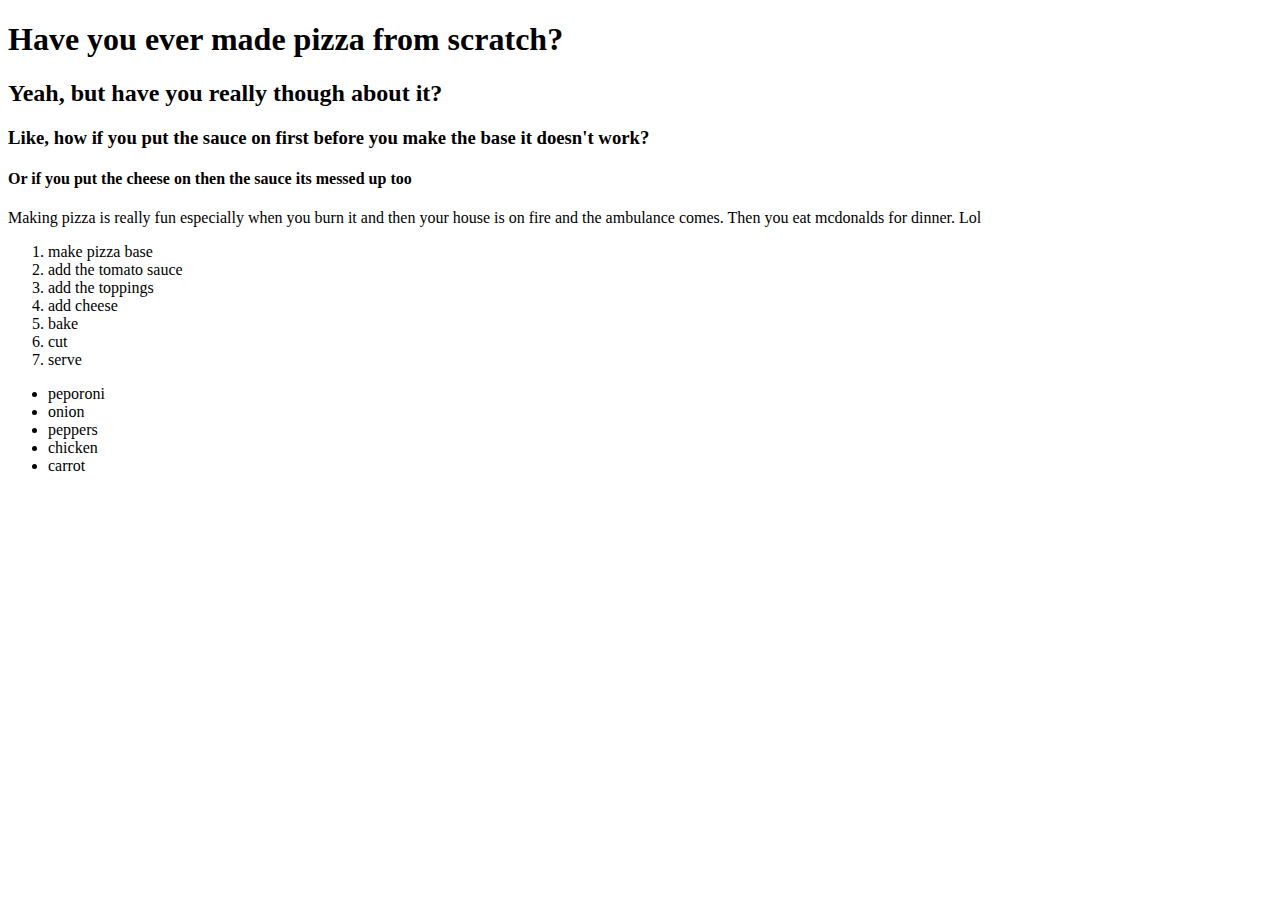
==== index.html @ d9acbb7e "add unordered list" ====
<!DOCTYPE html>
<html lang="en">
    <head>
        <meta charset="UTF-8">
        <meta http-equiv="X-UA-Compatible" content="IE-edge">
        <meta name="viewport" content="width=device-width,initial-scale=1.0">
        <title>Pizza Party</title>
    </head>
    <body>
        <h1>Have you ever made pizza from scratch?</h1>
        <h2>Yeah, but have you really though about it?</h2>
        <h3>Like, how if you put the sauce on first before you make the base it doesn't work?</h3>
        <h4>Or if you put the cheese on then the sauce its messed up too</h4>
            <p>Making pizza is really fun especially when you burn it and then your house is on
            fire and the ambulance comes. Then you eat mcdonalds for dinner. Lol
            </p>
        <ol>  
           <li>make pizza base</li>
           <li>add the tomato sauce</li>
           <li>add the toppings</li>
           <li>add cheese</li>
           <li>bake</li>
           <li>cut</li>
           <li>serve</li>   
        </ol> 
        <ul>
            <li>peporoni</li>
            <li>onion</li>
            <li>peppers</li>
            <li>chicken</li>
            <li>carrot</li>
        </ul>
    </body>
</html>
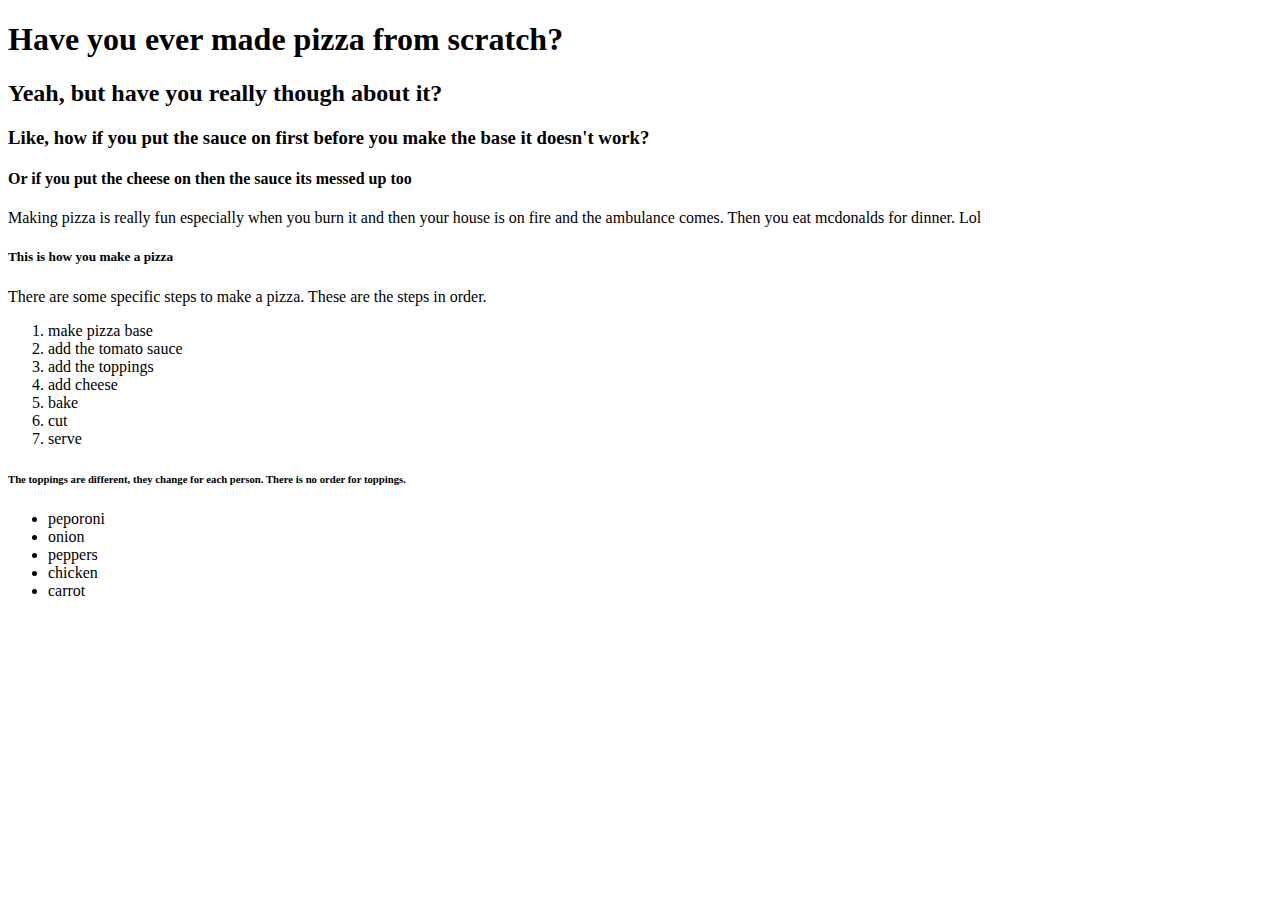
==== commit 8c9da1e8: "Update index.html" ====
--- a/index.html
+++ b/index.html
@@ -14,6 +14,8 @@
             <p>Making pizza is really fun especially when you burn it and then your house is on
             fire and the ambulance comes. Then you eat mcdonalds for dinner. Lol
             </p>
+        <h5>This is how you make a pizza</h5>    
+        <p>There are some specific steps to make a pizza. These are the steps in order.</p>
         <ol>  
            <li>make pizza base</li>
            <li>add the tomato sauce</li>
@@ -23,6 +25,7 @@
            <li>cut</li>
            <li>serve</li>   
         </ol> 
+        <h6>The toppings are different, they change for each person. There is no order for toppings.</h6>
         <ul>
             <li>peporoni</li>
             <li>onion</li>
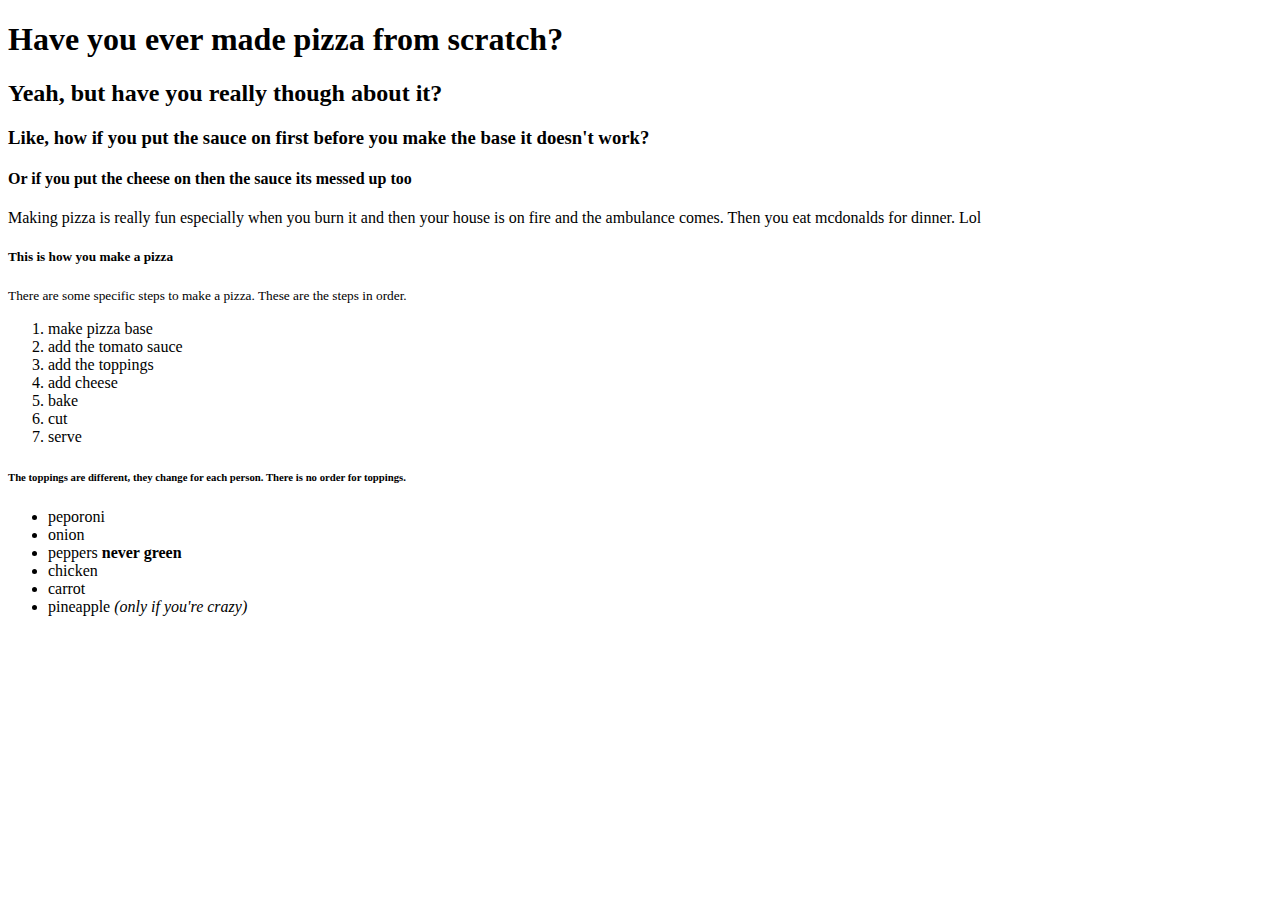
==== commit b48c9e76: "inline elements" ====
--- a/index.html
+++ b/index.html
@@ -15,7 +15,7 @@
             fire and the ambulance comes. Then you eat mcdonalds for dinner. Lol
             </p>
         <h5>This is how you make a pizza</h5>    
-        <p>There are some specific steps to make a pizza. These are the steps in order.</p>
+        <small><p>There are some specific steps to make a pizza. These are the steps in order.</p></small>
         <ol>  
            <li>make pizza base</li>
            <li>add the tomato sauce</li>
@@ -29,9 +29,10 @@
         <ul>
             <li>peporoni</li>
             <li>onion</li>
-            <li>peppers</li>
+            <li>peppers<strong> never green</strong></li>
             <li>chicken</li>
             <li>carrot</li>
+            <li>pineapple<em> (only if you're crazy)</em></li>
         </ul>
     </body>
 </html>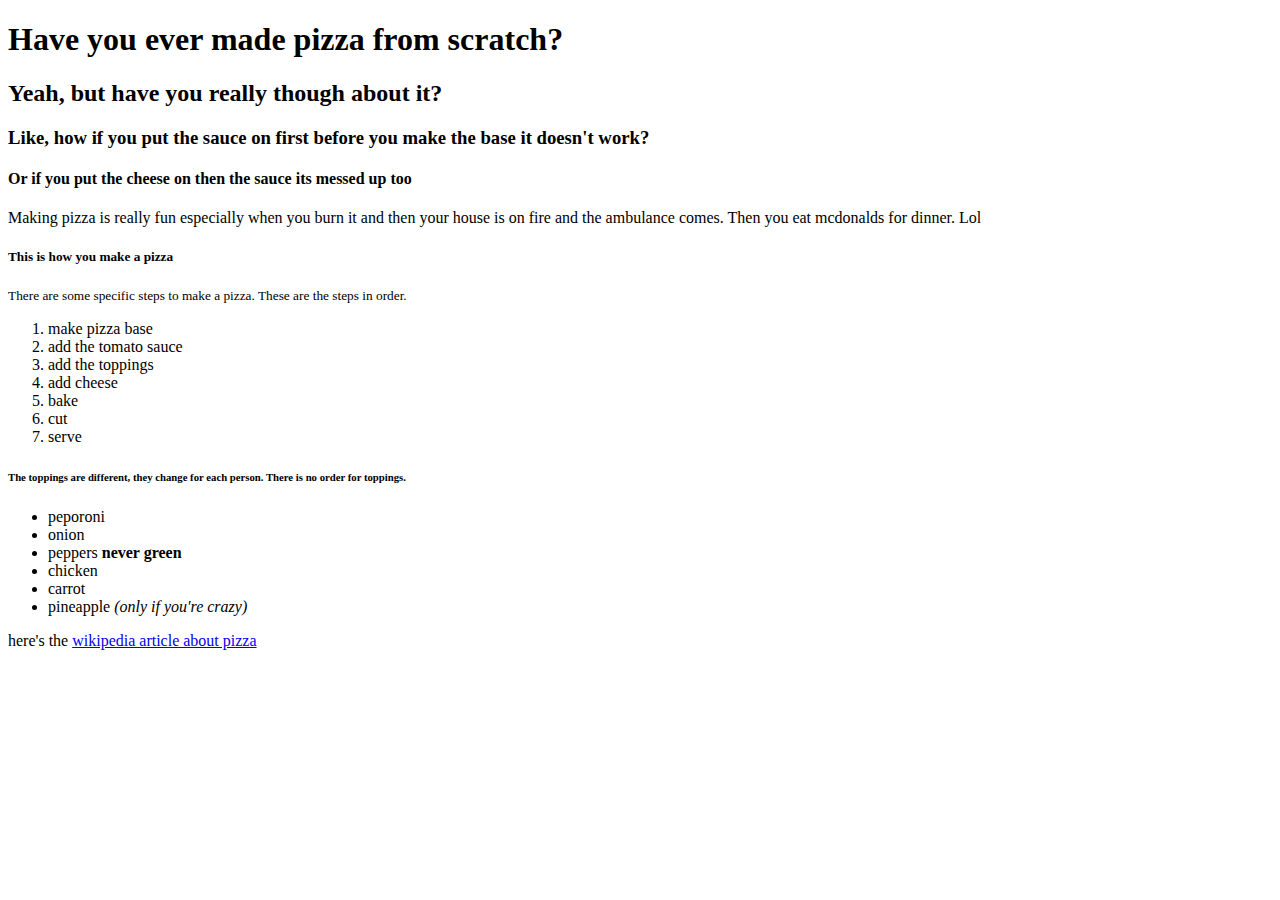
==== commit 04621a5b: "add external website" ====
--- a/index.html
+++ b/index.html
@@ -6,6 +6,7 @@
         <meta name="viewport" content="width=device-width,initial-scale=1.0">
         <title>Pizza Party</title>
     </head>
+
     <body>
         <h1>Have you ever made pizza from scratch?</h1>
         <h2>Yeah, but have you really though about it?</h2>
@@ -14,6 +15,7 @@
             <p>Making pizza is really fun especially when you burn it and then your house is on
             fire and the ambulance comes. Then you eat mcdonalds for dinner. Lol
             </p>
+
         <h5>This is how you make a pizza</h5>    
         <small><p>There are some specific steps to make a pizza. These are the steps in order.</p></small>
         <ol>  
@@ -25,6 +27,7 @@
            <li>cut</li>
            <li>serve</li>   
         </ol> 
+
         <h6>The toppings are different, they change for each person. There is no order for toppings.</h6>
         <ul>
             <li>peporoni</li>
@@ -34,5 +37,7 @@
             <li>carrot</li>
             <li>pineapple<em> (only if you're crazy)</em></li>
         </ul>
+
+         <p>here's the <a href="https://en.wikipedia.org/wiki/Pizza" target="_blank">wikipedia article about pizza</a></p>
     </body>
 </html>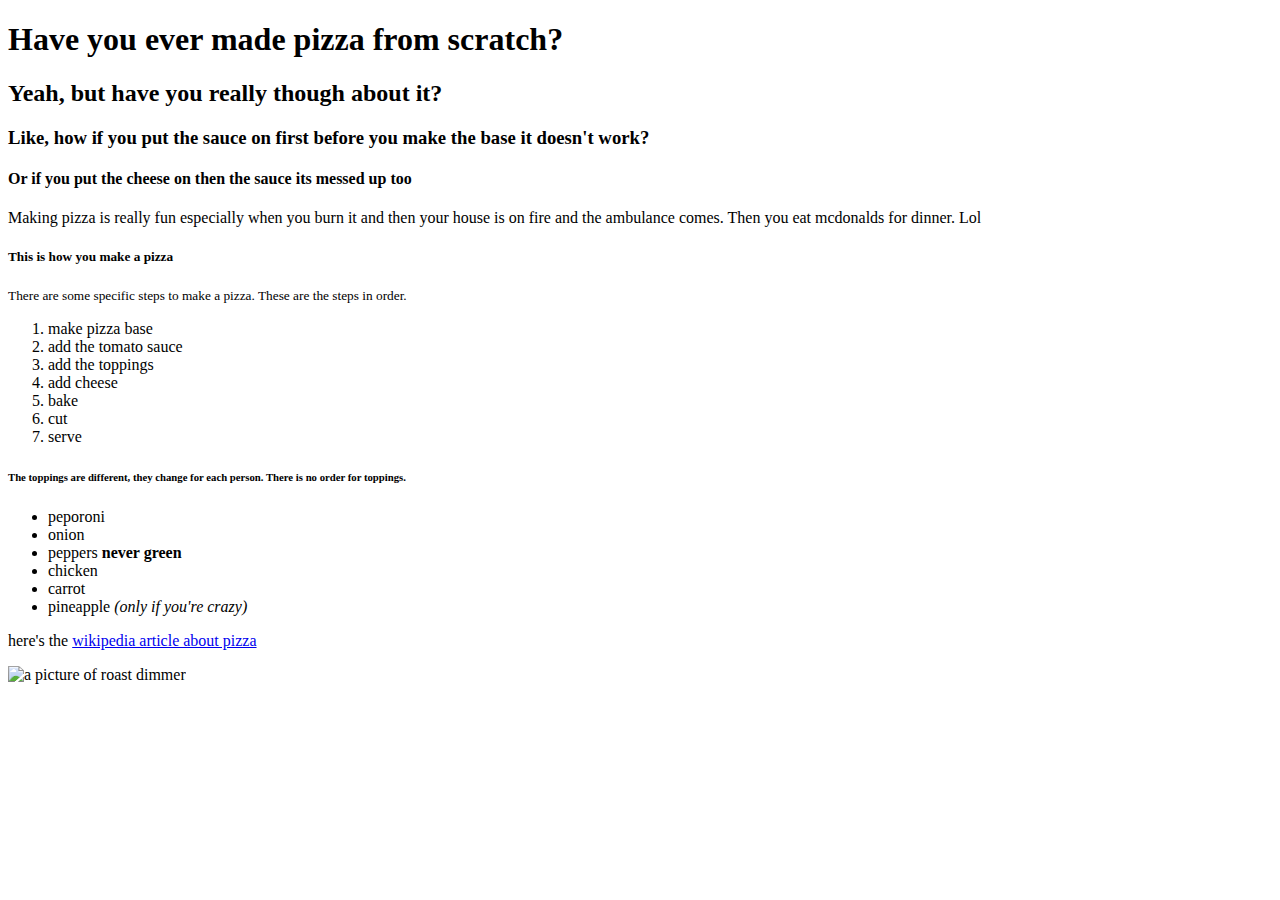
==== commit 2f74d432: "add image" ====
--- a/index.html
+++ b/index.html
@@ -39,5 +39,6 @@
         </ul>
 
          <p>here's the <a href="https://en.wikipedia.org/wiki/Pizza" target="_blank">wikipedia article about pizza</a></p>
-    </body>
+         <img src="IMG_8731.jpeg" alt="a picture of roast dimmer">
+        </body>
 </html>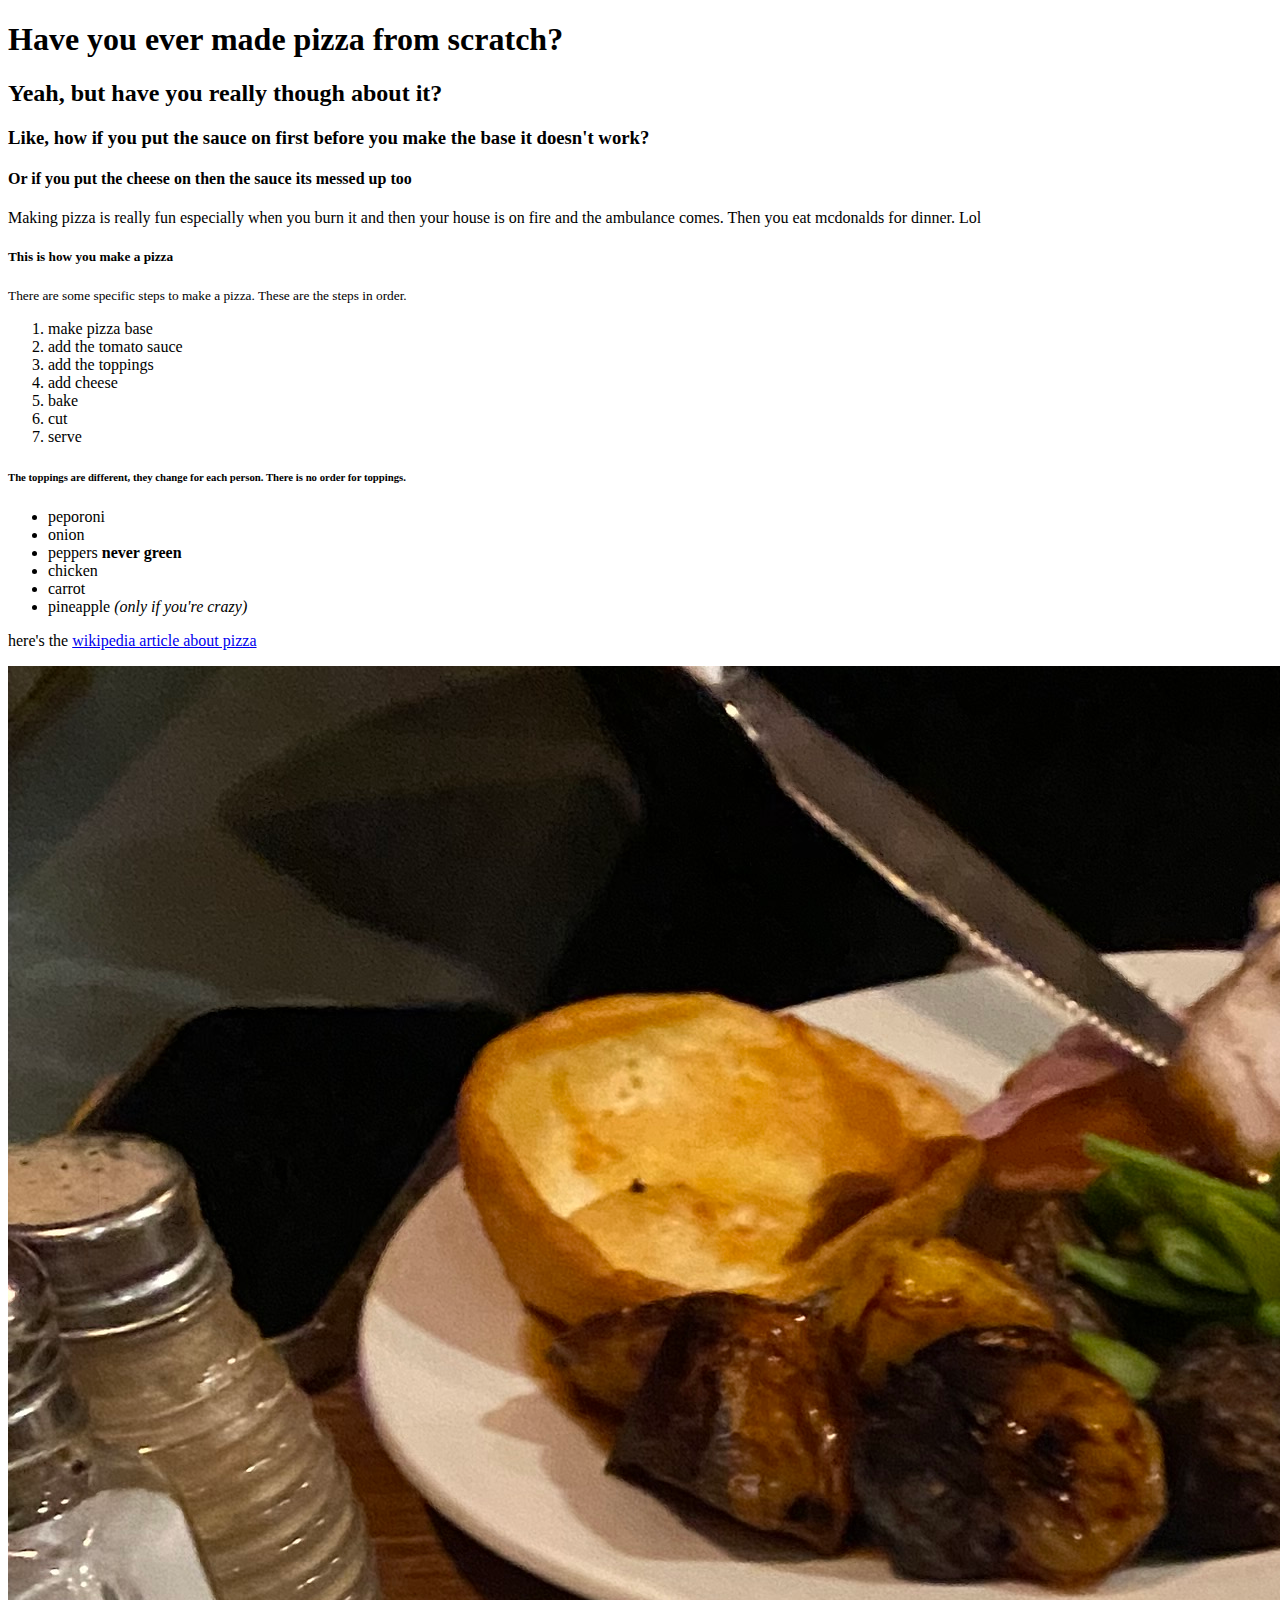
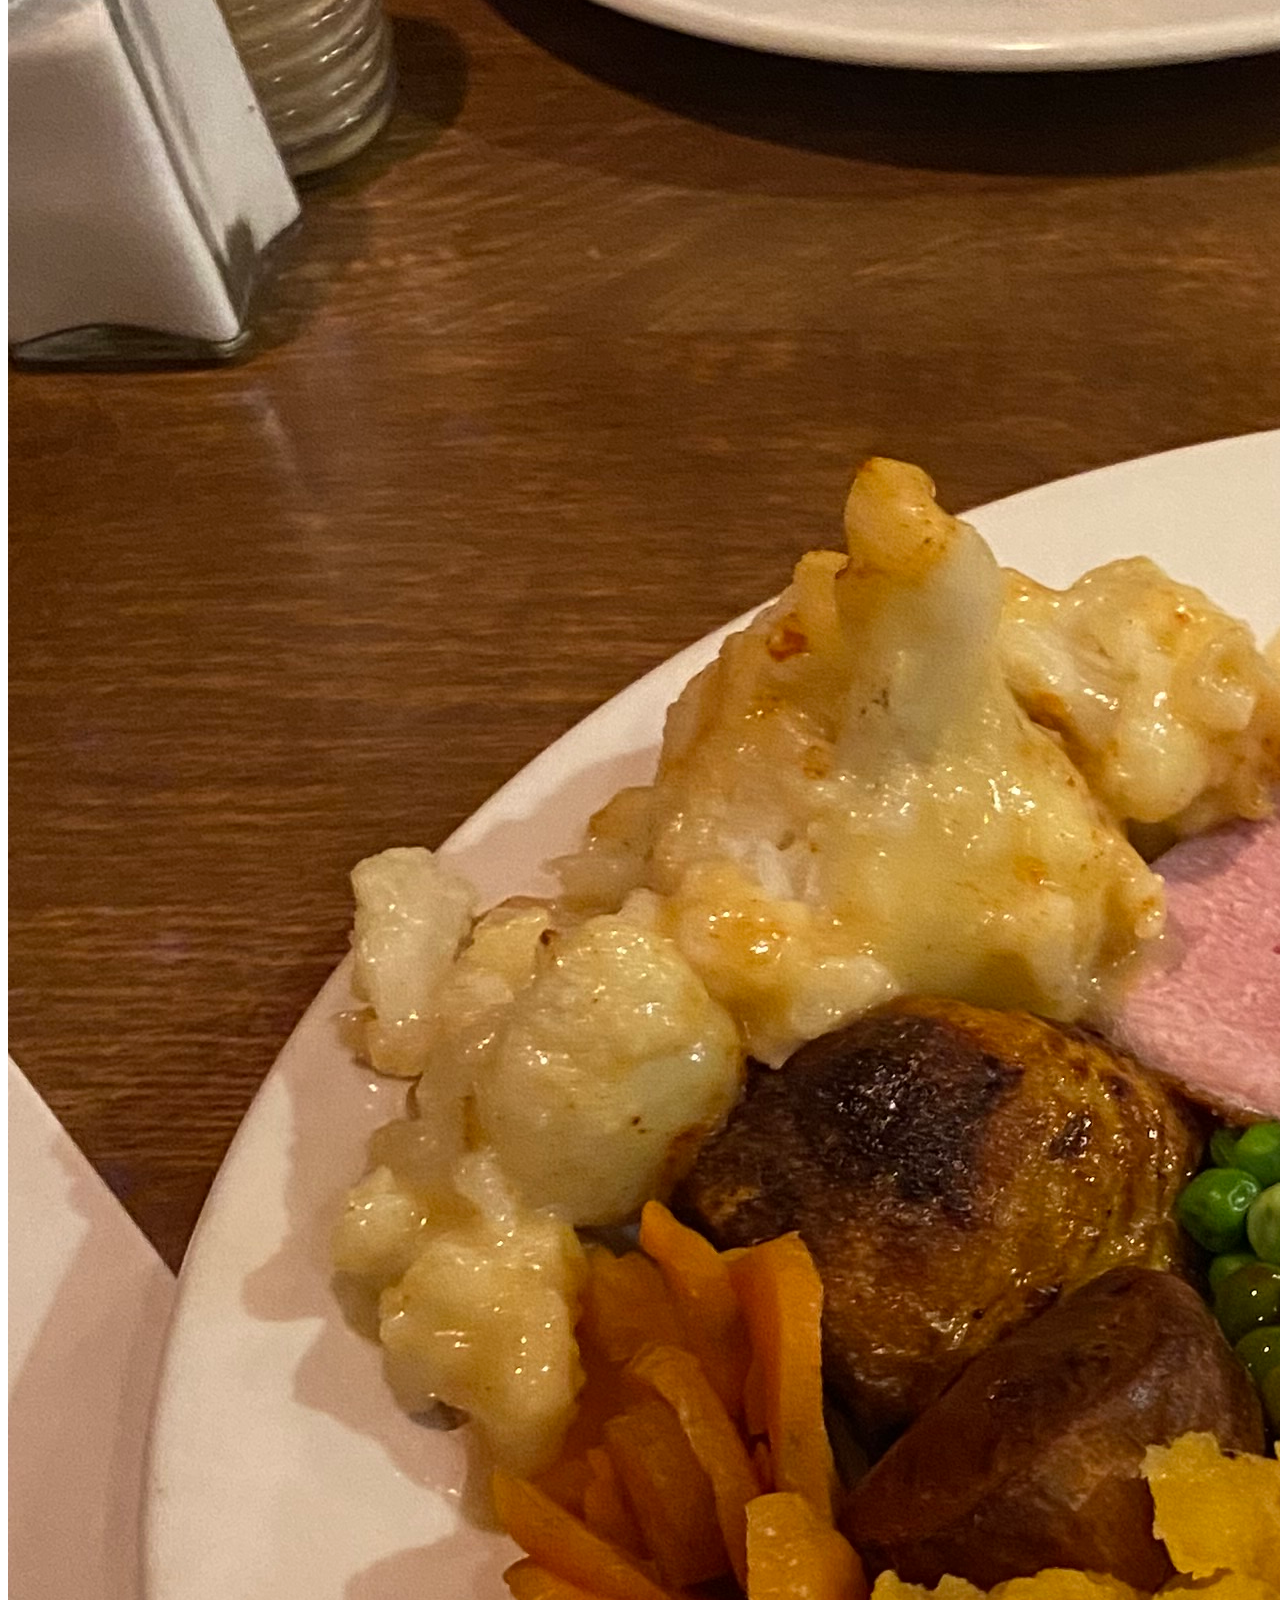
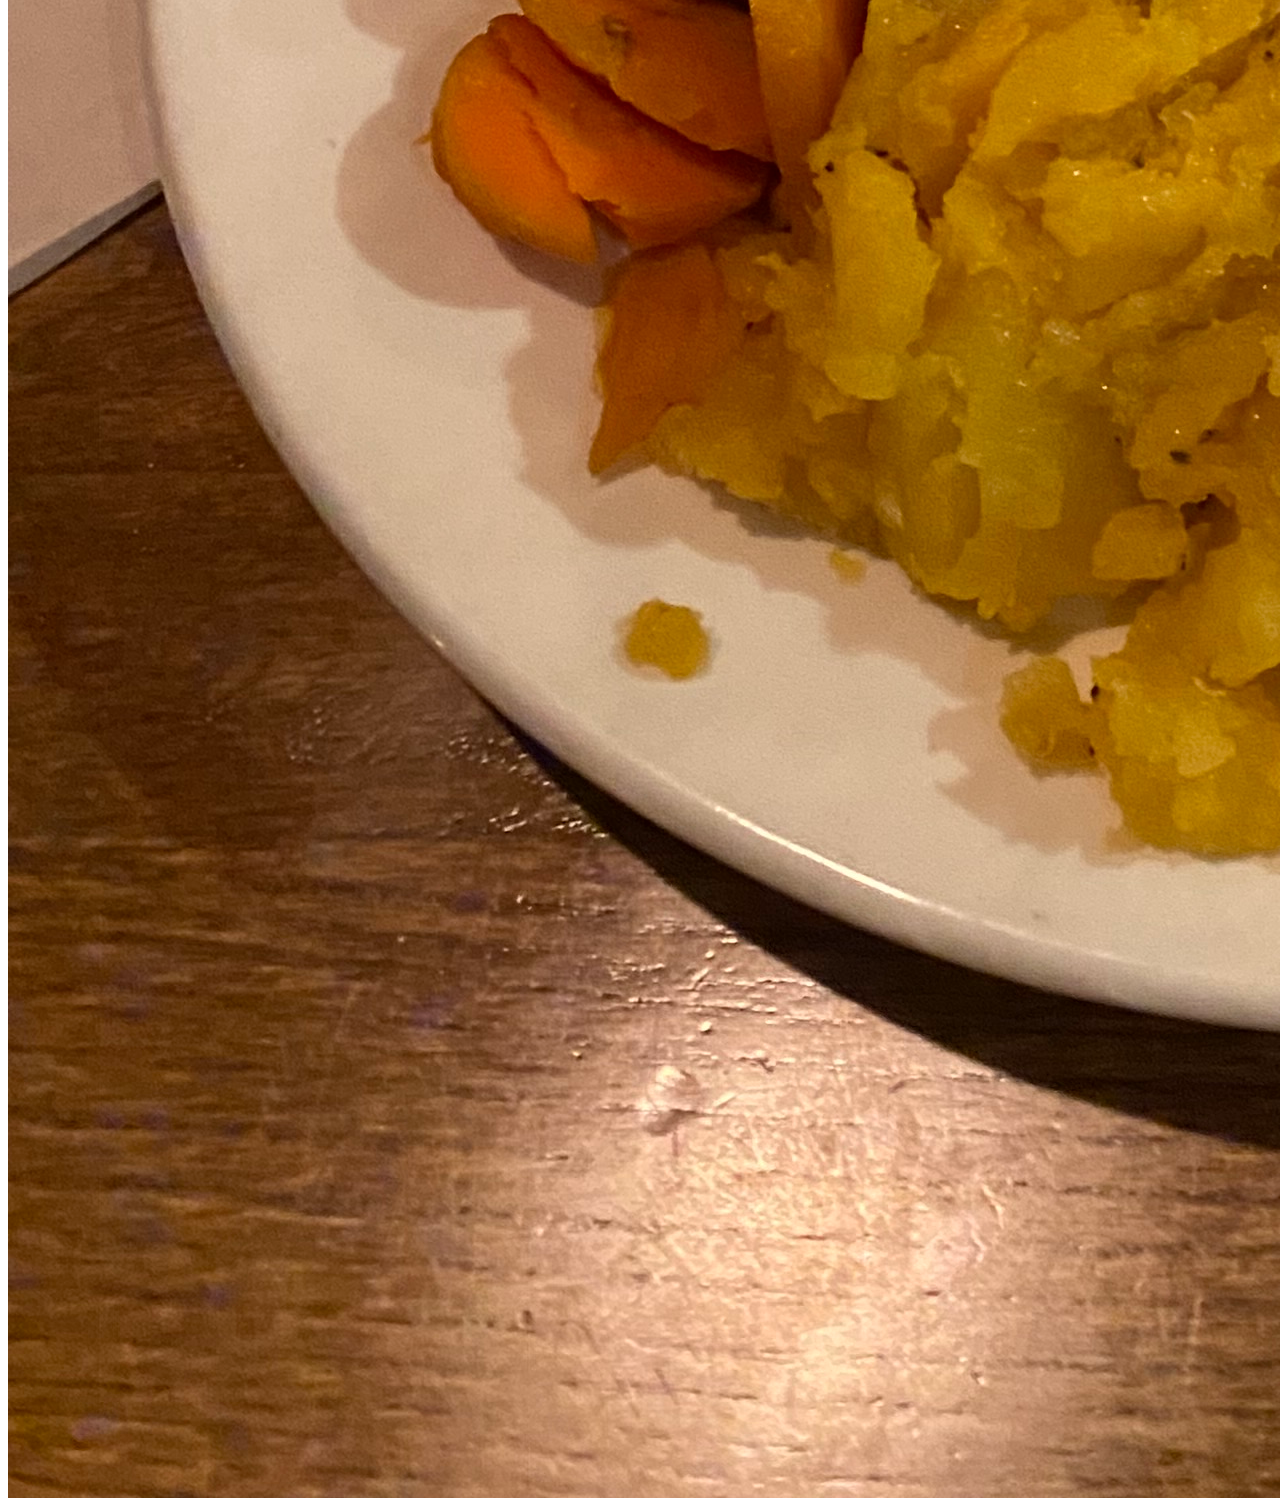
==== commit 89678c85: "Added image 2" ====
--- a/index.html
+++ b/index.html
@@ -39,6 +39,6 @@
         </ul>
 
          <p>here's the <a href="https://en.wikipedia.org/wiki/Pizza" target="_blank">wikipedia article about pizza</a></p>
-         <img src="IMG_8731.jpeg" alt="a picture of roast dimmer">
-        </body>
+         <img src="IMG_8731.jpeg" alt="a picture of roast dinner">
+        </body> 
 </html>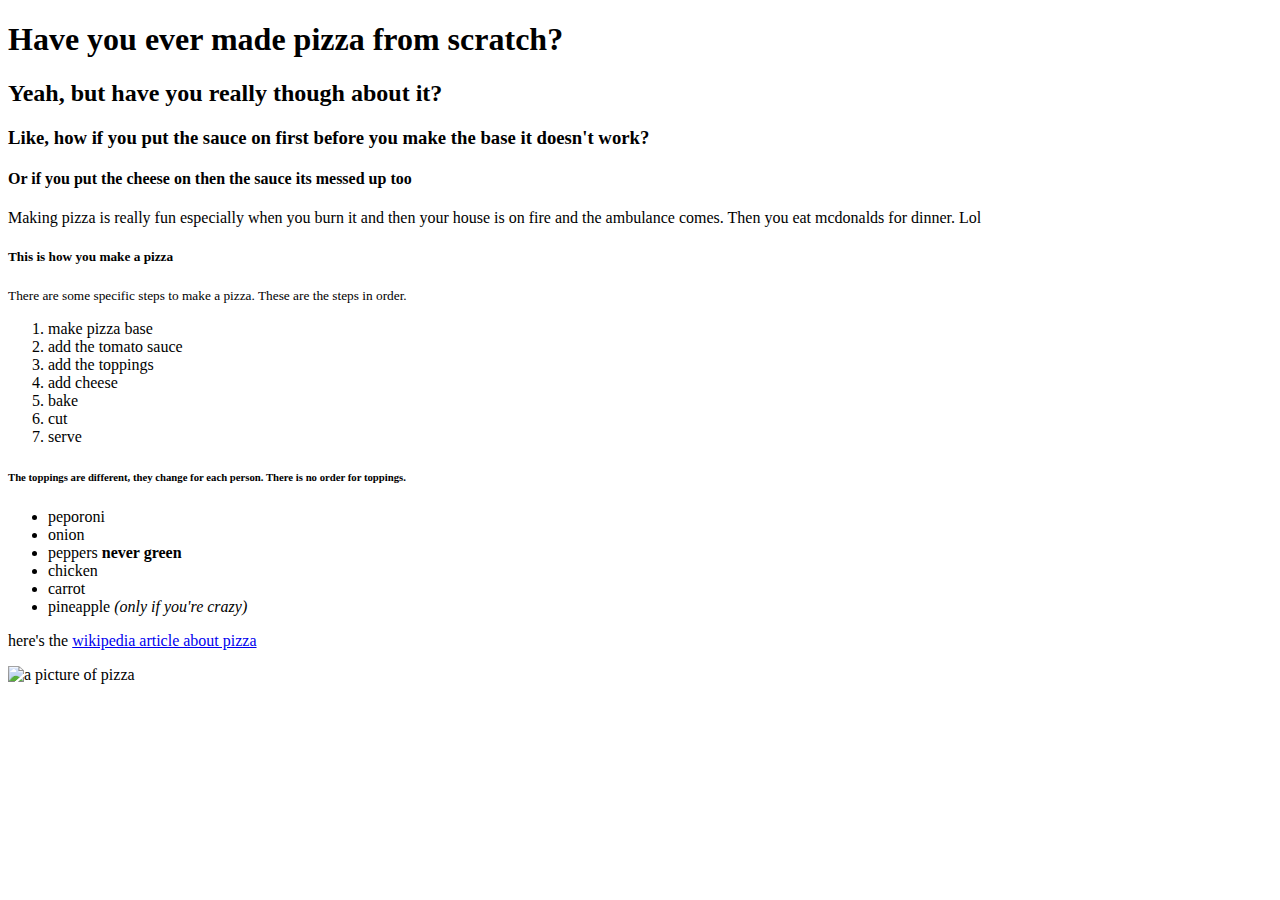
==== commit a0bcadb3: "Added image 3" ====
--- a/index.html
+++ b/index.html
@@ -39,6 +39,6 @@
         </ul>
 
          <p>here's the <a href="https://en.wikipedia.org/wiki/Pizza" target="_blank">wikipedia article about pizza</a></p>
-         <img src="IMG_8731.jpeg" alt="a picture of roast dinner">
+         <img src="1400x919-MargaritaPizza-555a4065-2573-4b41-bcf3-7193cd095d8f-0-1400x919" alt="a picture of pizza">
         </body> 
 </html>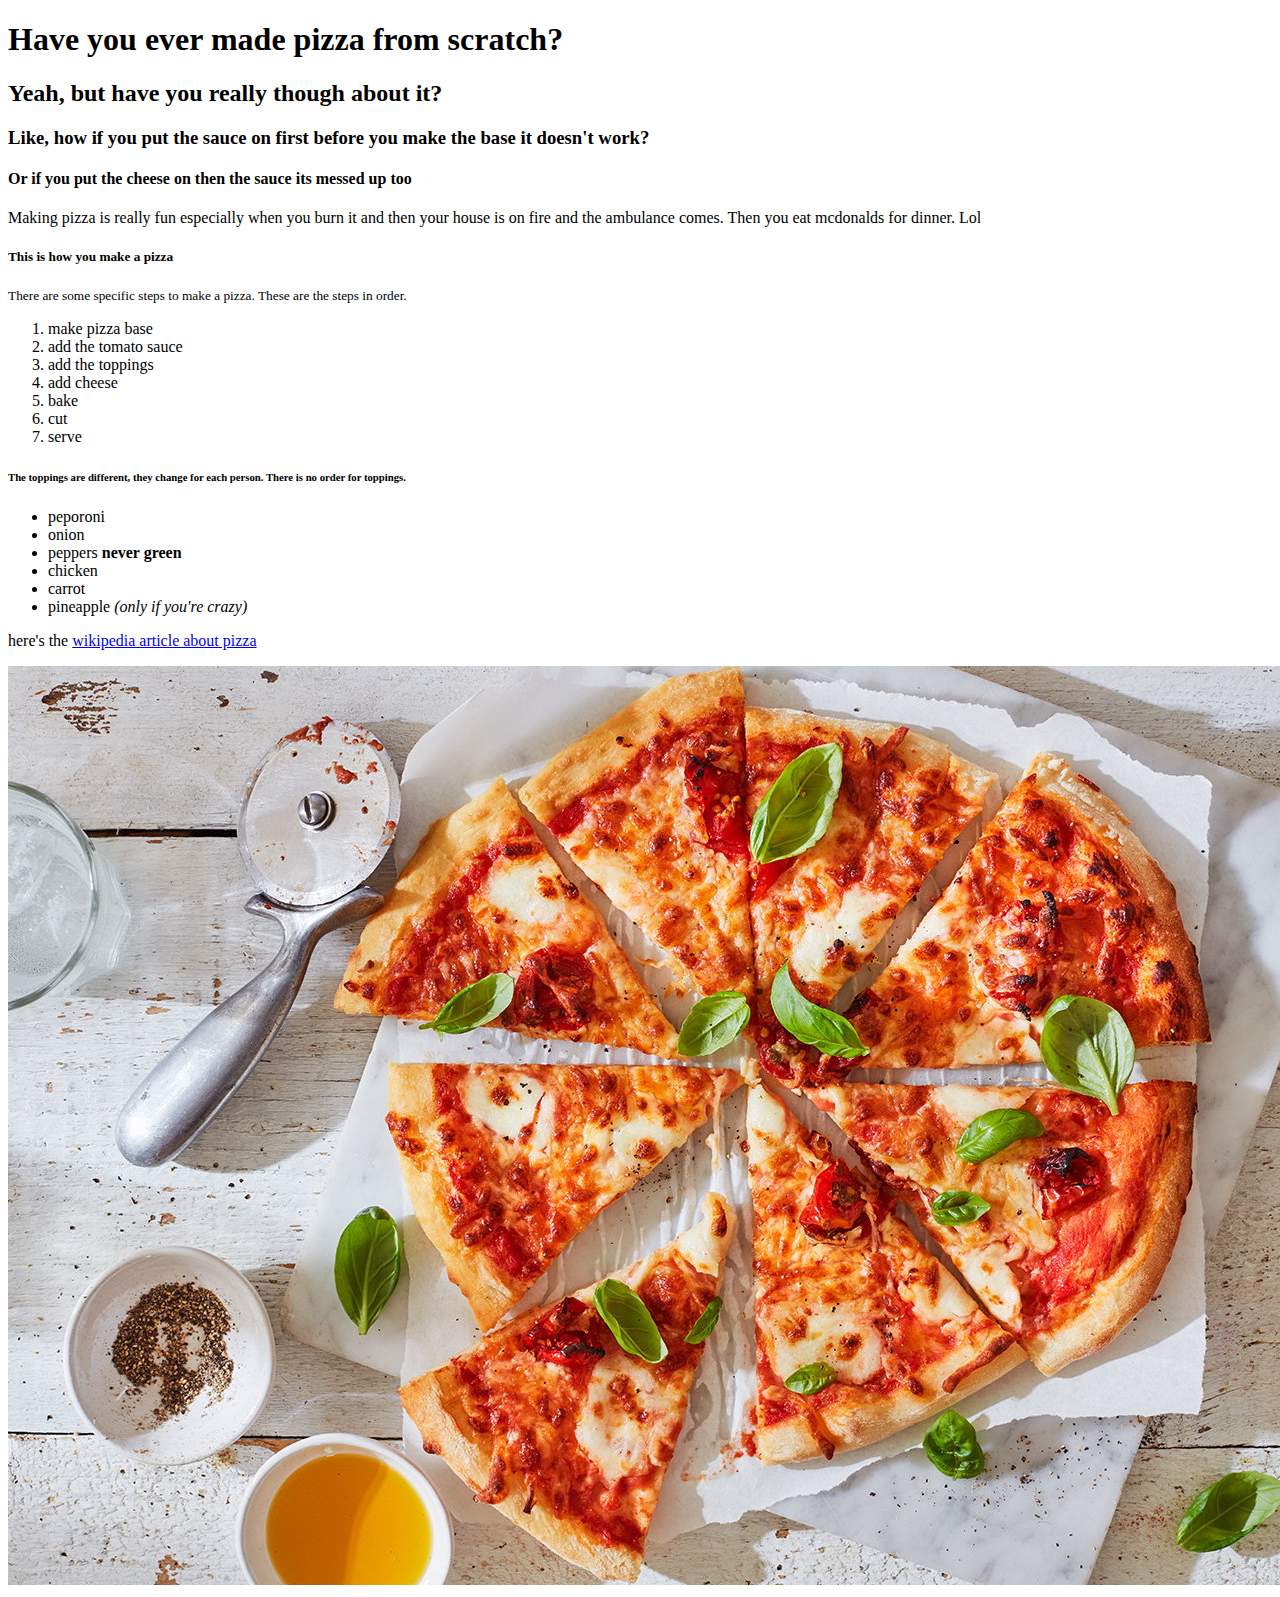
==== commit a80cb3df: "added image 4" ====
--- a/index.html
+++ b/index.html
@@ -39,6 +39,6 @@
         </ul>
 
          <p>here's the <a href="https://en.wikipedia.org/wiki/Pizza" target="_blank">wikipedia article about pizza</a></p>
-         <img src="1400x919-MargaritaPizza-555a4065-2573-4b41-bcf3-7193cd095d8f-0-1400x919" alt="a picture of pizza">
+         <img src="MargaritaPizza.jpeg" alt="a picture of pizza">
         </body> 
 </html>